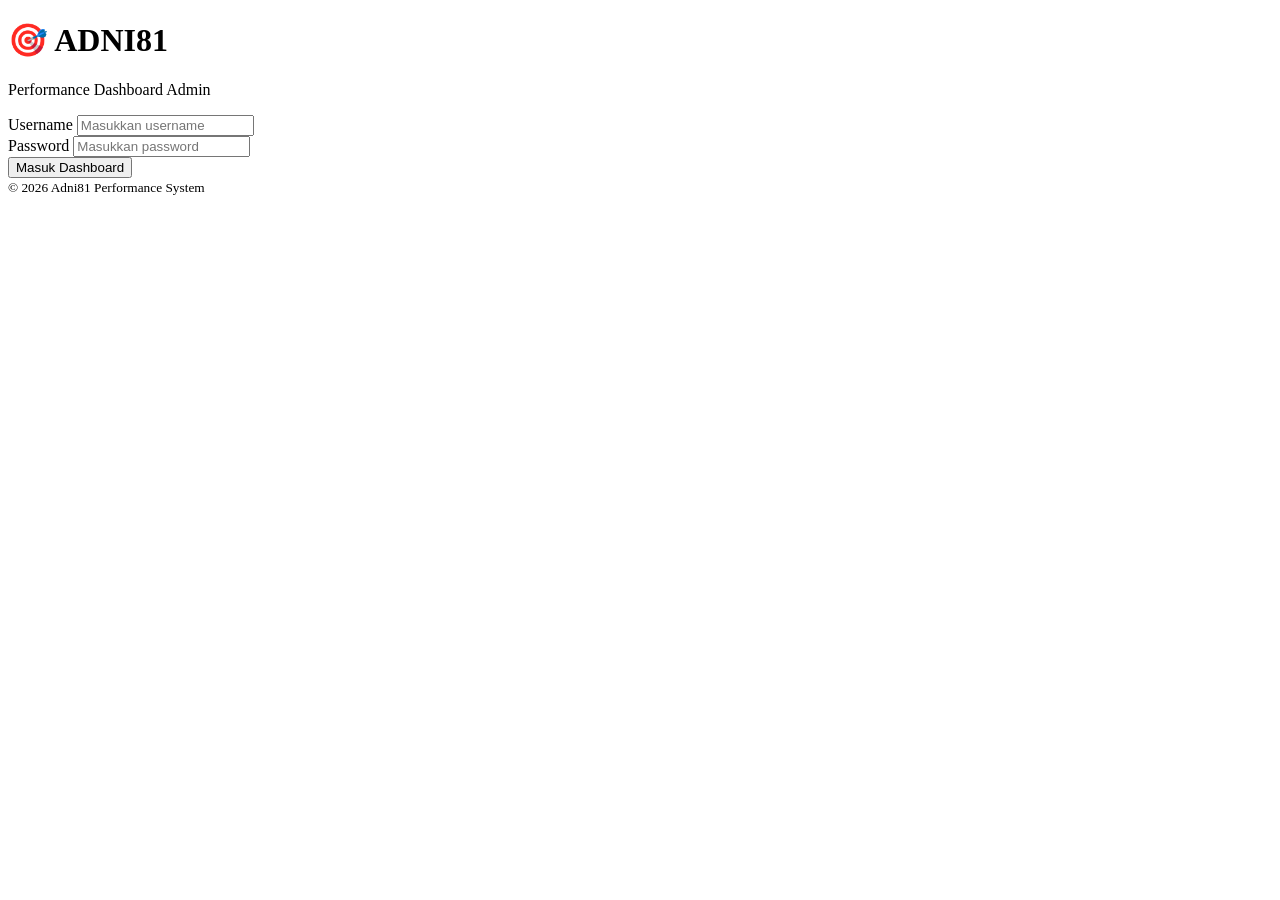
==== index.html @ e3c4b598 "Add files via upload" ====
<!DOCTYPE html>
<html lang="id">
<head>
  <meta charset="UTF-8">
  <meta name="viewport" content="width=device-width, initial-scale=1.0">
  <title>Admin Panel - Adni81</title>
  <link rel="stylesheet" href="css/admin.css">
</head>
<body>
  <div class="login-container" id="loginPage">
    <div class="login-box">
      <div class="login-logo">
        <h1>🎯 ADNI81</h1>
        <p>Performance Dashboard Admin</p>
      </div>
      <form id="loginForm" autocomplete="off">
        <div class="form-group">
          <label>Username</label>
          <input type="text" id="username" placeholder="Masukkan username" required>
        </div>
        <div class="form-group">
          <label>Password</label>
          <input type="password" id="password" placeholder="Masukkan password" required>
        </div>
        <button type="submit" class="btn-login">Masuk Dashboard</button>
        <div id="loginError" class="error-message" style="display:none;"></div>
      </form>
      <div class="login-footer">
        <small>© 2026 Adni81 Performance System</small>
      </div>
    </div>
  </div>

  <script>
    document.getElementById('loginForm').addEventListener('submit', function(e) {
      e.preventDefault();
      const username = document.getElementById('username').value;
      const password = document.getElementById('password').value;
      const errorEl = document.getElementById('loginError');
      
      // Ganti dengan username dan password pilihan Anda
      const VALID_USERNAME = 'admin';
      const VALID_PASSWORD = 'adni812026';
      
      if (username === VALID_USERNAME && password === VALID_PASSWORD) {
        localStorage.setItem('adni81_auth', 'true');
        window.location.href = 'dashboard.html';
      } else {
        errorEl.style.display = 'block';
        errorEl.textContent = '❌ Username atau password salah!';
        setTimeout(() => { errorEl.style.display = 'none'; }, 3000);
      }
    });
  </script>
</body>
</html>
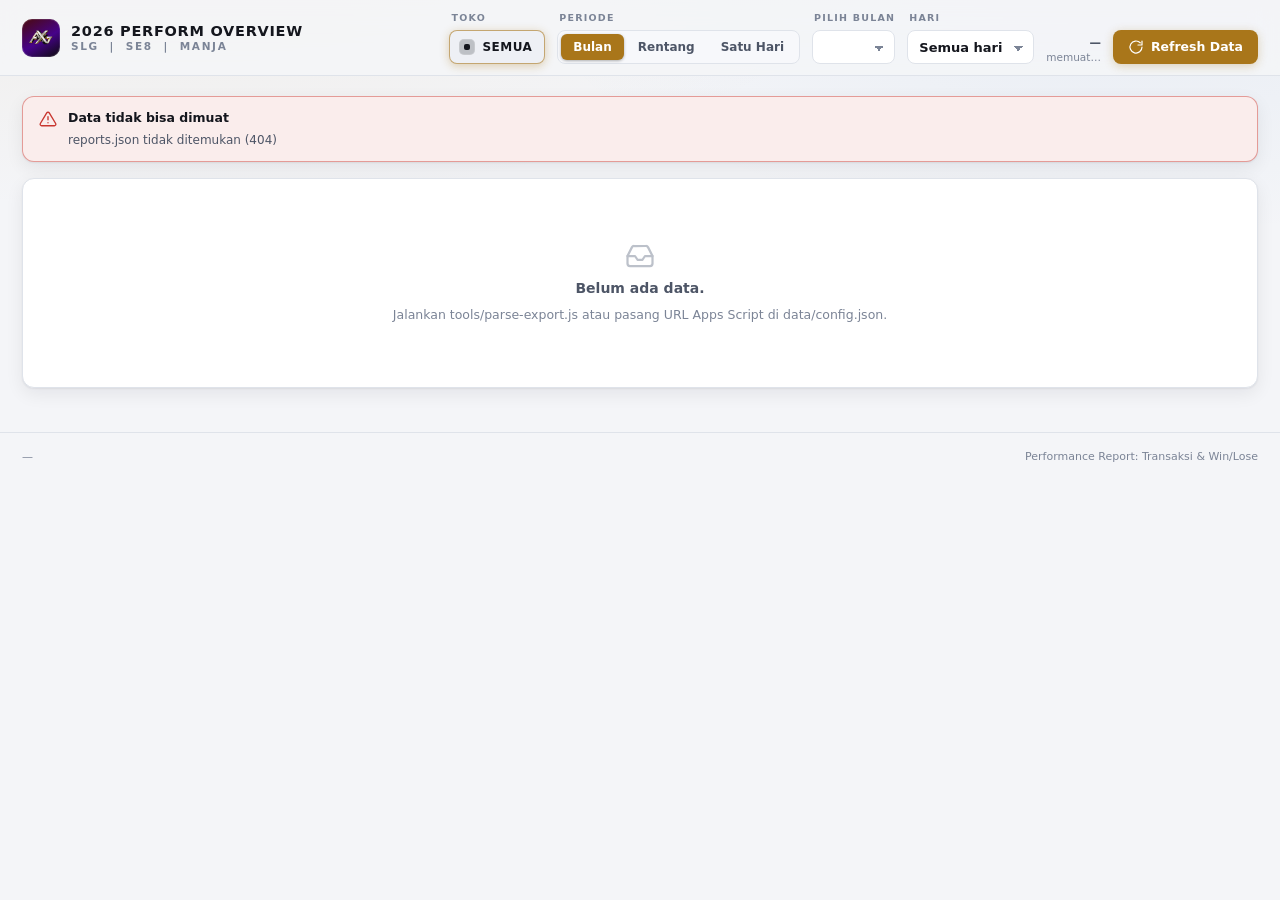
==== commit a738da3e: "Add files via upload" ====
--- a/index.html
+++ b/index.html
@@ -1,56 +1,38 @@
-<!DOCTYPE html>
-<html lang="id">
-<head>
-  <meta charset="UTF-8">
-  <meta name="viewport" content="width=device-width, initial-scale=1.0">
-  <title>Admin Panel - Adni81</title>
-  <link rel="stylesheet" href="css/admin.css">
-</head>
-<body>
-  <div class="login-container" id="loginPage">
-    <div class="login-box">
-      <div class="login-logo">
-        <h1>🎯 ADNI81</h1>
-        <p>Performance Dashboard Admin</p>
-      </div>
-      <form id="loginForm" autocomplete="off">
-        <div class="form-group">
-          <label>Username</label>
-          <input type="text" id="username" placeholder="Masukkan username" required>
-        </div>
-        <div class="form-group">
-          <label>Password</label>
-          <input type="password" id="password" placeholder="Masukkan password" required>
-        </div>
-        <button type="submit" class="btn-login">Masuk Dashboard</button>
-        <div id="loginError" class="error-message" style="display:none;"></div>
-      </form>
-      <div class="login-footer">
-        <small>© 2026 Adni81 Performance System</small>
-      </div>
-    </div>
-  </div>
-
-  <script>
-    document.getElementById('loginForm').addEventListener('submit', function(e) {
-      e.preventDefault();
-      const username = document.getElementById('username').value;
-      const password = document.getElementById('password').value;
-      const errorEl = document.getElementById('loginError');
-      
-      // Ganti dengan username dan password pilihan Anda
-      const VALID_USERNAME = 'admin';
-      const VALID_PASSWORD = 'adni812026';
-      
-      if (username === VALID_USERNAME && password === VALID_PASSWORD) {
-        localStorage.setItem('adni81_auth', 'true');
-        window.location.href = 'dashboard.html';
-      } else {
-        errorEl.style.display = 'block';
-        errorEl.textContent = '❌ Username atau password salah!';
-        setTimeout(() => { errorEl.style.display = 'none'; }, 3000);
-      }
-    });
-  </script>
-</body>
-</html>+<!doctype html>
+<html lang="id">
+<head>
+  <meta charset="utf-8">
+  <meta name="viewport" content="width=device-width, initial-scale=1">
+  <title>2026 Perform Overview – SLG | SE8 | MANJA</title>
+  <meta name="description" content="Performance Report: Transaksi &amp; Win/Lose — SLOTGEMBIRA, SEMESTA88, MANJABET">
+  <link rel="icon" href="axg-logo.webp">
+  <link rel="stylesheet" href="css/app.css">
+</head>
+<body>
+  <header class="topbar">
+    <div class="brand">
+      <span class="brand-plate"><img src="axg-logo.webp" alt="AXG"></span>
+      <span class="brand-text">
+        <span class="brand-title">2026 PERFORM OVERVIEW</span>
+        <span class="brand-sub">SLG &nbsp;|&nbsp; SE8 &nbsp;|&nbsp; MANJA</span>
+      </span>
+    </div>
+
+    <div class="topbar-controls" id="controls"></div>
+  </header>
+
+  <main class="content" id="view">
+    <div class="skeleton" style="height:96px"></div>
+    <div class="skeleton" style="height:180px"></div>
+    <div class="skeleton" style="height:300px"></div>
+  </main>
+
+  <footer class="page-foot">
+    <span id="foot-source">—</span>
+    <span id="foot-note">Performance Report: Transaksi &amp; Win/Lose</span>
+  </footer>
+
+  <script src="vendor/chart.umd.js"></script>
+  <script type="module" src="js/app.js"></script>
+</body>
+</html>
--- a/css/app.css
+++ b/css/app.css
@@ -0,0 +1,1331 @@
+/* =================================================================
+   2026 Perform Overview — SLG | SE8 | MANJA
+   -----------------------------------------------------------------
+   Bahasa visualnya diambil dari sheet aslinya: pelat warna pekat per
+   toko, pita judul tebal, kolom yang jelas dipisah warna kelompok.
+   Gelap adalah tema bawaan karena itu yang membuat warna toko —
+   marun, ungu-limau, hitam-emas — terbaca seperti di sheet.
+   ================================================================= */
+
+/* ---------------------------------------------------------------- */
+/* token                                                             */
+/* ---------------------------------------------------------------- */
+
+:root {
+  /* identitas toko, disalin dari sheet */
+  --slg: #4a0a0a;      --slg-on: #ffffff;   --slg-key: #d2483f;
+  --se8: #460289;      --se8-on: #ccff33;   --se8-key: #8b5cf6;
+  --manja: #0b0b0b;    --manja-on: #e2c360; --manja-key: #c9a227;
+
+  --radius: 12px;
+  --radius-sm: 8px;
+  --pad: 18px;
+
+  --font: 'Segoe UI', system-ui, -apple-system, 'Inter', Roboto, Helvetica, Arial, sans-serif;
+  --mono: 'JetBrains Mono', 'Cascadia Mono', Consolas, 'SF Mono', ui-monospace, monospace;
+
+  --ease: cubic-bezier(.22, .61, .36, 1);
+  --ease-out: cubic-bezier(.16, 1, .3, 1);
+  --ease-spring: cubic-bezier(.34, 1.56, .64, 1);
+}
+
+/* ---------------------------------------------------------------- */
+/* gerak                                                             */
+/* ---------------------------------------------------------------- */
+
+@keyframes rise {
+  from { opacity: 0; transform: translateY(12px); }
+  to { opacity: 1; transform: none; }
+}
+
+@keyframes rise-sm {
+  from { opacity: 0; transform: translateY(6px); }
+  to { opacity: 1; transform: none; }
+}
+
+@keyframes pop {
+  0% { opacity: 0; transform: scale(.94); }
+  100% { opacity: 1; transform: none; }
+}
+
+/* Kilau sekali lewat di pita pelat — meniru kesan kartu tercetak. */
+@keyframes sheen {
+  from { transform: translateX(-130%); }
+  to { transform: translateX(130%); }
+}
+
+@keyframes grow-x {
+  from { transform: scaleX(0); }
+  to { transform: scaleX(1); }
+}
+
+@keyframes grow-y {
+  from { transform: scaleY(0); }
+  to { transform: scaleY(1); }
+}
+
+@keyframes pulse-dot {
+  0%, 100% { opacity: 1; transform: scale(1); }
+  50% { opacity: .45; transform: scale(.78); }
+}
+
+/**
+ * Muncul berurutan. Ditaruh pada wadah lewat [data-stagger] supaya isi apa pun
+ * ikut aturan yang sama tanpa perlu kelas tambahan di tiap anak.
+ */
+[data-stagger] > * { animation: rise .46s var(--ease-out) both; }
+[data-stagger] > *:nth-child(1) { animation-delay: .01s; }
+[data-stagger] > *:nth-child(2) { animation-delay: .05s; }
+[data-stagger] > *:nth-child(3) { animation-delay: .09s; }
+[data-stagger] > *:nth-child(4) { animation-delay: .13s; }
+[data-stagger] > *:nth-child(5) { animation-delay: .17s; }
+[data-stagger] > *:nth-child(6) { animation-delay: .21s; }
+[data-stagger] > *:nth-child(7) { animation-delay: .25s; }
+[data-stagger] > *:nth-child(n+8) { animation-delay: .28s; }
+
+/* --- palet ------------------------------------------------------- */
+:root {
+  color-scheme: light;
+
+  --bg: #f4f5f8;
+  --surface: #ffffff;
+  --surface-2: #f7f8fb;
+  --surface-3: #eef0f5;
+  --border: #dfe3ea;
+  --border-strong: #c6ccd8;
+  --grid: #e8ebf1;
+
+  --text: #14161d;
+  --text-2: #4d5566;
+  --text-3: #7b8496;
+
+  --accent: #a9761a;
+  --accent-ink: #ffffff;
+  --info: #2f6fb5;
+  --pos: #12855c;
+  --neg: #c8362f;
+
+  /* kelompok kolom — sama urutannya dengan sheet */
+  --g-deposit: #12855c;
+  --g-deposit-wash: rgba(18, 133, 92, .085);
+  --g-deposit-line: rgba(18, 133, 92, .28);
+
+  --g-withdrawal: #c8362f;
+  --g-withdrawal-wash: rgba(200, 54, 47, .075);
+  --g-withdrawal-line: rgba(200, 54, 47, .26);
+
+  --g-players: #2f6fb5;
+  --g-players-wash: rgba(47, 111, 181, .075);
+  --g-players-line: rgba(47, 111, 181, .26);
+
+  --g-financial: #a9761a;
+  --g-financial-wash: rgba(169, 118, 26, .09);
+  --g-financial-line: rgba(169, 118, 26, .3);
+
+  --g-promo: #7c3aed;
+  --g-promo-wash: rgba(124, 58, 237, .075);
+  --g-promo-line: rgba(124, 58, 237, .26);
+
+  --shadow: 0 1px 2px rgba(16, 20, 30, .06), 0 6px 18px rgba(16, 20, 30, .07);
+  --shadow-lg: 0 2px 6px rgba(16, 20, 30, .09), 0 16px 40px rgba(16, 20, 30, .12);
+  --ring: 0 0 0 3px rgba(169, 118, 26, .22);
+}
+
+/* routing warna kelompok: satu atribut, semua turunannya ikut */
+[data-group='DEPOSIT'] { --group: var(--g-deposit); --group-wash: var(--g-deposit-wash); --group-line: var(--g-deposit-line); }
+[data-group='WITHDRAWAL'] { --group: var(--g-withdrawal); --group-wash: var(--g-withdrawal-wash); --group-line: var(--g-withdrawal-line); }
+[data-group='PLAYERS'] { --group: var(--g-players); --group-wash: var(--g-players-wash); --group-line: var(--g-players-line); }
+[data-group='FINANCIAL'] { --group: var(--g-financial); --group-wash: var(--g-financial-wash); --group-line: var(--g-financial-line); }
+[data-group='PROMO'] { --group: var(--g-promo); --group-wash: var(--g-promo-wash); --group-line: var(--g-promo-line); }
+
+/* identitas toko sebagai atribut, sama pola dengan kelompok kolom */
+[data-store='SLOTGEMBIRA'] { --plate: var(--slg); --plate-on: var(--slg-on); --plate-key: var(--slg-key); }
+[data-store='SEMESTA88'] { --plate: var(--se8); --plate-on: var(--se8-on); --plate-key: var(--se8-key); }
+[data-store='MANJABET'] { --plate: var(--manja); --plate-on: var(--manja-on); --plate-key: var(--manja-key); }
+[data-store='ALL'] { --plate: var(--surface-3); --plate-on: var(--text); --plate-key: var(--accent); }
+
+/* ---------------------------------------------------------------- */
+/* dasar                                                             */
+/* ---------------------------------------------------------------- */
+
+*, *::before, *::after { box-sizing: border-box; }
+
+html { -webkit-text-size-adjust: 100%; }
+
+body {
+  margin: 0;
+  min-height: 100vh;
+  font-family: var(--font);
+  font-size: 14px;
+  line-height: 1.5;
+  color: var(--text);
+  background: var(--bg);
+  background-image:
+    radial-gradient(1100px 460px at 12% -12%, color-mix(in srgb, var(--accent) 8%, transparent), transparent 70%),
+    radial-gradient(900px 420px at 88% -6%, color-mix(in srgb, var(--info) 7%, transparent), transparent 70%);
+  background-repeat: no-repeat;
+  -webkit-font-smoothing: antialiased;
+}
+
+h1, h2, h3, h4 { margin: 0; font-weight: 700; letter-spacing: -.01em; }
+a { color: inherit; }
+button, input, select { font: inherit; color: inherit; }
+
+::selection { background: color-mix(in srgb, var(--accent) 34%, transparent); }
+
+:focus-visible { outline: none; box-shadow: var(--ring); border-radius: var(--radius-sm); }
+
+.muted { color: var(--text-2); }
+.dim { color: var(--text-3); }
+.strong { font-weight: 700; }
+.num { font-variant-numeric: tabular-nums; text-align: right; }
+.neg { color: var(--neg); }
+.pos { color: var(--pos); }
+.nowrap { white-space: nowrap; }
+
+.ico { width: 16px; height: 16px; flex: 0 0 auto; display: inline-block; vertical-align: -3px; }
+.ico.spin { animation: spin 1s linear infinite; }
+@keyframes spin { to { transform: rotate(360deg); } }
+
+/* ---------------------------------------------------------------- */
+/* bilah atas                                                        */
+/* ---------------------------------------------------------------- */
+
+.topbar {
+  position: sticky;
+  top: 0;
+  z-index: 40;
+  display: flex;
+  align-items: center;
+  gap: 18px;
+  flex-wrap: wrap;
+  padding: 11px 22px;
+  background: color-mix(in srgb, var(--bg) 88%, transparent);
+  backdrop-filter: saturate(1.4) blur(14px);
+  border-bottom: 1px solid var(--border);
+}
+
+.brand { display: flex; align-items: center; gap: 11px; flex: 0 0 auto; }
+
+.brand-plate {
+  display: grid;
+  place-items: center;
+  width: 38px;
+  height: 38px;
+  border-radius: 10px;
+  background: linear-gradient(150deg, var(--slg) 0%, var(--se8) 55%, var(--manja) 100%);
+  box-shadow: inset 0 0 0 1px rgba(255, 255, 255, .12);
+  overflow: hidden;
+}
+.brand-plate img { width: 26px; height: 26px; object-fit: contain; }
+
+.brand-text { display: flex; flex-direction: column; line-height: 1.15; }
+.brand-title { font-size: 14.5px; font-weight: 800; letter-spacing: .05em; }
+.brand-sub { font-size: 10.5px; font-weight: 700; letter-spacing: .16em; color: var(--text-3); }
+
+.topbar-controls {
+  display: flex;
+  align-items: flex-end;
+  gap: 12px;
+  flex-wrap: wrap;
+  margin-left: auto;
+}
+
+.field { display: flex; flex-direction: column; gap: 5px; }
+.field-label {
+  font-size: 9.5px;
+  font-weight: 800;
+  letter-spacing: .13em;
+  text-transform: uppercase;
+  color: var(--text-3);
+  padding-left: 2px;
+}
+.field-row { display: flex; align-items: center; gap: 6px; }
+
+.control {
+  height: 34px;
+  padding: 0 30px 0 11px;
+  border-radius: var(--radius-sm);
+  border: 1px solid var(--border);
+  background: var(--surface);
+  color: var(--text);
+  font-size: 13px;
+  font-weight: 600;
+  cursor: pointer;
+  transition: border-color .15s var(--ease), background .15s var(--ease);
+}
+.control:hover { border-color: var(--border-strong); }
+select.control {
+  appearance: none;
+  background-image: linear-gradient(45deg, transparent 50%, var(--text-3) 50%),
+                    linear-gradient(135deg, var(--text-3) 50%, transparent 50%);
+  background-position: calc(100% - 15px) 15px, calc(100% - 10px) 15px;
+  background-size: 5px 5px, 5px 5px;
+  background-repeat: no-repeat;
+}
+input.control { padding-right: 9px; cursor: text; font-family: var(--mono); font-size: 12.5px; }
+input.control::-webkit-calendar-picker-indicator { cursor: pointer; opacity: .55; }
+input.control::-webkit-calendar-picker-indicator:hover { opacity: 1; }
+
+/* segmented ------------------------------------------------------- */
+
+.segmented {
+  display: inline-flex;
+  padding: 3px;
+  gap: 2px;
+  border-radius: var(--radius-sm);
+  border: 1px solid var(--border);
+  background: var(--surface-2);
+}
+.segmented button {
+  padding: 0 12px;
+  height: 26px;
+  border: 0;
+  border-radius: 6px;
+  background: transparent;
+  color: var(--text-2);
+  font-size: 12px;
+  font-weight: 700;
+  cursor: pointer;
+  white-space: nowrap;
+  transition: background .15s var(--ease), color .15s var(--ease);
+}
+.segmented button:hover { color: var(--text); background: var(--surface-3); }
+.segmented button.active {
+  background: var(--accent);
+  color: var(--accent-ink);
+  box-shadow: 0 1px 3px rgba(0, 0, 0, .3);
+}
+
+/* pilihan toko sebagai pelat warna ------------------------------- */
+
+.store-pills { display: inline-flex; gap: 6px; }
+
+.store-pill {
+  display: inline-flex;
+  align-items: center;
+  gap: 7px;
+  height: 34px;
+  padding: 0 12px 0 9px;
+  border-radius: var(--radius-sm);
+  border: 1px solid var(--border);
+  background: var(--surface);
+  color: var(--text-2);
+  font-size: 12px;
+  font-weight: 800;
+  letter-spacing: .04em;
+  cursor: pointer;
+  transition: transform .12s var(--ease), border-color .15s var(--ease), color .15s var(--ease);
+}
+.store-pill .swatch {
+  width: 16px;
+  height: 16px;
+  border-radius: 5px;
+  background: var(--plate, var(--surface-3));
+  box-shadow: inset 0 0 0 1px rgba(255, 255, 255, .16);
+  display: grid;
+  place-items: center;
+  transition: transform .3s var(--ease-spring), border-radius .3s var(--ease);
+}
+.store-pill:hover .swatch { transform: rotate(45deg); border-radius: 4px; }
+.store-pill.active .swatch { transform: none; }
+.store-pill .swatch::after {
+  content: '';
+  width: 6px;
+  height: 6px;
+  border-radius: 2px;
+  background: var(--plate-on, var(--text-3));
+}
+.store-pill:hover { color: var(--text); border-color: var(--border-strong); transform: translateY(-1px); }
+.store-pill.active {
+  color: var(--plate-on, var(--text));
+  background: var(--plate, var(--surface-3));
+  border-color: color-mix(in srgb, var(--plate-key, var(--accent)) 60%, transparent);
+  box-shadow: 0 2px 10px color-mix(in srgb, var(--plate-key, var(--accent)) 32%, transparent);
+}
+.store-pill.active .swatch { background: color-mix(in srgb, var(--plate-on) 22%, transparent); }
+.store-pill.active .swatch::after { background: var(--plate-on); }
+
+/* tombol ---------------------------------------------------------- */
+
+.btn {
+  display: inline-flex;
+  align-items: center;
+  justify-content: center;
+  gap: 7px;
+  height: 34px;
+  padding: 0 14px;
+  border-radius: var(--radius-sm);
+  border: 1px solid var(--border);
+  background: var(--surface);
+  color: var(--text);
+  font-size: 12.5px;
+  font-weight: 700;
+  cursor: pointer;
+  white-space: nowrap;
+  transition: background .15s var(--ease), border-color .15s var(--ease), transform .12s var(--ease);
+}
+.btn:hover { background: var(--surface-2); border-color: var(--border-strong); }
+.btn:active { transform: translateY(1px); }
+.btn:disabled { opacity: .55; cursor: default; transform: none; }
+
+.btn-primary {
+  background: var(--accent);
+  border-color: transparent;
+  color: var(--accent-ink);
+  box-shadow: 0 2px 10px color-mix(in srgb, var(--accent) 30%, transparent);
+}
+.btn-primary:hover { background: color-mix(in srgb, var(--accent) 88%, #fff); border-color: transparent; }
+
+.btn-icon { width: 34px; padding: 0; font-size: 15px; }
+.btn-sm { height: 27px; padding: 0 10px; font-size: 11.5px; }
+
+.refresh-meta {
+  display: flex;
+  flex-direction: column;
+  align-items: flex-end;
+  line-height: 1.3;
+  font-size: 10.5px;
+  color: var(--text-3);
+}
+.refresh-meta b { font-size: 11.5px; color: var(--text-2); font-weight: 700; }
+
+/* ---------------------------------------------------------------- */
+/* tata letak                                                        */
+/* ---------------------------------------------------------------- */
+
+.content {
+  max-width: 1560px;
+  margin: 0 auto;
+  padding: 20px 22px 44px;
+  display: flex;
+  flex-direction: column;
+  gap: 16px;
+}
+
+.grid { display: grid; gap: 16px; }
+.g-2 { grid-template-columns: repeat(2, minmax(0, 1fr)); }
+.g-3 { grid-template-columns: repeat(3, minmax(0, 1fr)); }
+
+@media (max-width: 1080px) {
+  .g-2, .g-3 { grid-template-columns: 1fr; }
+}
+
+/* ---------------------------------------------------------------- */
+/* kartu                                                             */
+/* ---------------------------------------------------------------- */
+
+.card {
+  background: var(--surface);
+  border: 1px solid var(--border);
+  border-radius: var(--radius);
+  box-shadow: var(--shadow);
+  overflow: hidden;
+  transition: border-color .25s var(--ease), box-shadow .25s var(--ease);
+}
+/* Kartu tidak diangkat saat hover — isinya grafik dan tabel, geraknya
+   mengganggu. Cukup bingkainya yang menegas. */
+.card:hover { border-color: var(--border-strong); box-shadow: var(--shadow-lg); }
+
+.card-head {
+  display: flex;
+  align-items: flex-start;
+  justify-content: space-between;
+  gap: 14px;
+  padding: 14px var(--pad);
+  border-bottom: 1px solid var(--border);
+}
+.card-head .right { display: flex; align-items: center; gap: 7px; flex-wrap: wrap; justify-content: flex-end; }
+
+.card-title { font-size: 13.5px; font-weight: 800; letter-spacing: -.005em; }
+.card-desc { margin-top: 2px; font-size: 11.5px; color: var(--text-3); }
+
+.card-body { padding: var(--pad); }
+.card-body.flush { padding: 0; }
+
+.chart-box { position: relative; height: 268px; }
+.chart-box.lg { height: 340px; }
+.chart-box.sm { height: 196px; }
+
+/* ---------------------------------------------------------------- */
+/* pita judul bergaya sheet                                          */
+/* ---------------------------------------------------------------- */
+
+/* Ini padanan baris judul di sheet: pelat warna pekat, teks tebal. */
+.plate-bar {
+  position: relative;
+  overflow: hidden;
+  display: flex;
+  align-items: center;
+  justify-content: space-between;
+  gap: 14px;
+  flex-wrap: wrap;
+  padding: 13px 18px;
+  border-radius: var(--radius);
+  background: var(--plate, var(--surface-2));
+  color: var(--plate-on, var(--text));
+  border: 1px solid color-mix(in srgb, var(--plate-key, var(--border)) 45%, transparent);
+  box-shadow: var(--shadow);
+  transition: box-shadow .3s var(--ease);
+}
+.plate-bar::after {
+  content: '';
+  position: absolute;
+  inset: 0;
+  pointer-events: none;
+  background: linear-gradient(105deg,
+    transparent 34%,
+    color-mix(in srgb, var(--plate-on) 16%, transparent) 48%,
+    transparent 62%);
+  animation: sheen 1.15s var(--ease-out) .18s both;
+}
+.plate-bar .pb-mark { animation: pop .5s var(--ease-spring) .1s both; }
+.plate-bar .pb-main { display: flex; align-items: center; gap: 12px; min-width: 0; }
+.plate-bar .pb-title {
+  font-size: 16px;
+  font-weight: 800;
+  letter-spacing: .01em;
+  text-transform: uppercase;
+}
+.plate-bar .pb-sub {
+  font-size: 11.5px;
+  font-weight: 600;
+  opacity: .78;
+  margin-top: 1px;
+}
+.plate-bar .pb-right { display: flex; align-items: center; gap: 8px; flex-wrap: wrap; }
+
+.plate-bar .pb-mark {
+  display: grid;
+  place-items: center;
+  min-width: 54px;
+  height: 34px;
+  padding: 0 10px;
+  border-radius: 8px;
+  background: color-mix(in srgb, var(--plate-on) 15%, transparent);
+  border: 1px solid color-mix(in srgb, var(--plate-on) 34%, transparent);
+  font-size: 12px;
+  font-weight: 900;
+  letter-spacing: .08em;
+}
+
+/* lencana di dalam pelat harus ikut warna teks pelat */
+.plate-bar .badge {
+  background: color-mix(in srgb, var(--plate-on) 13%, transparent);
+  border-color: color-mix(in srgb, var(--plate-on) 30%, transparent);
+  color: var(--plate-on);
+}
+.plate-bar .badge .dot { background: currentColor; }
+.plate-bar .btn {
+  background: color-mix(in srgb, var(--plate-on) 13%, transparent);
+  border-color: color-mix(in srgb, var(--plate-on) 30%, transparent);
+  color: var(--plate-on);
+}
+.plate-bar .btn:hover { background: color-mix(in srgb, var(--plate-on) 22%, transparent); }
+
+/* ---------------------------------------------------------------- */
+/* ubin metrik utama                                                 */
+/* ---------------------------------------------------------------- */
+
+.hero-row {
+  display: grid;
+  grid-template-columns: repeat(4, minmax(0, 1fr));
+  gap: 14px;
+}
+@media (max-width: 1240px) { .hero-row { grid-template-columns: repeat(2, minmax(0, 1fr)); } }
+@media (max-width: 620px) { .hero-row { grid-template-columns: 1fr; } }
+
+.hero-tile {
+  position: relative;
+  padding: 15px 17px 14px 21px;
+  border-radius: var(--radius);
+  background: var(--surface);
+  border: 1px solid var(--border);
+  box-shadow: var(--shadow);
+  overflow: hidden;
+  transition: transform .22s var(--ease-out), box-shadow .22s var(--ease);
+}
+.hero-tile::before {
+  content: '';
+  position: absolute;
+  inset: 0;
+  background: linear-gradient(112deg, var(--group-wash) 0%, transparent 62%);
+  pointer-events: none;
+  opacity: .85;
+  transition: opacity .3s var(--ease);
+}
+/* Pita warna kelompok tumbuh dari atas saat ubin muncul. */
+.hero-tile::after {
+  content: '';
+  position: absolute;
+  left: 0;
+  top: 0;
+  bottom: 0;
+  width: 3px;
+  background: var(--group, var(--accent));
+  transform-origin: top;
+  animation: grow-y .55s var(--ease-out) .1s both;
+}
+.hero-tile:hover { transform: translateY(-3px); box-shadow: var(--shadow-lg); }
+.hero-tile:hover::before { opacity: 1; }
+.hero-tile:hover .chip { transform: scale(1.08) rotate(-4deg); }
+
+.hero-head {
+  display: flex;
+  align-items: center;
+  gap: 8px;
+  font-size: 10.5px;
+  font-weight: 800;
+  letter-spacing: .12em;
+  text-transform: uppercase;
+  color: var(--group, var(--text-2));
+}
+.hero-head .chip {
+  display: grid;
+  place-items: center;
+  width: 24px;
+  height: 24px;
+  border-radius: 7px;
+  background: var(--group-wash);
+  border: 1px solid var(--group-line);
+  color: var(--group);
+  transition: transform .3s var(--ease-spring);
+}
+
+.hero-value {
+  margin-top: 9px;
+  font-size: 30px;
+  font-weight: 800;
+  letter-spacing: -.028em;
+  font-variant-numeric: tabular-nums;
+  line-height: 1.05;
+}
+.hero-value.neg { color: var(--neg); }
+
+.hero-sub { margin-top: 5px; font-size: 11.5px; color: var(--text-3); }
+
+/* Rata-rata per hari — padanan baris TOTAL di sheet, yang juga rata-rata. */
+.hero-avg {
+  margin-top: 7px;
+  padding: 4px 9px;
+  border-radius: 7px;
+  background: var(--group-wash);
+  border: 1px solid var(--group-line);
+  font-size: 11px;
+  color: var(--text-2);
+  font-variant-numeric: tabular-nums;
+  display: inline-flex;
+  align-items: baseline;
+  gap: 5px;
+}
+.hero-avg b { font-size: 12px; font-weight: 800; color: var(--group); }
+
+.hero-foot { margin-top: 10px; display: flex; align-items: center; gap: 8px; flex-wrap: wrap; }
+
+.delta {
+  display: inline-flex;
+  align-items: center;
+  gap: 4px;
+  padding: 2px 8px;
+  border-radius: 999px;
+  font-size: 11px;
+  font-weight: 800;
+  font-variant-numeric: tabular-nums;
+}
+.delta.up { color: var(--pos); background: color-mix(in srgb, var(--pos) 14%, transparent); }
+.delta.down { color: var(--neg); background: color-mix(in srgb, var(--neg) 14%, transparent); }
+.delta.flat { color: var(--text-3); background: var(--surface-3); }
+
+/* ---------------------------------------------------------------- */
+/* lencana                                                           */
+/* ---------------------------------------------------------------- */
+
+.badge {
+  display: inline-flex;
+  align-items: center;
+  gap: 6px;
+  padding: 3px 10px;
+  border-radius: 999px;
+  border: 1px solid var(--border);
+  background: var(--surface-2);
+  color: var(--text-2);
+  font-size: 10.5px;
+  font-weight: 800;
+  letter-spacing: .06em;
+  text-transform: uppercase;
+  white-space: nowrap;
+}
+.badge .dot { width: 6px; height: 6px; border-radius: 50%; background: currentColor; }
+/* Titik hidup pada lencana "hari terisi" — penanda halus bahwa data lengkap. */
+.badge.ok .dot { animation: pulse-dot 2.4s var(--ease) infinite; }
+.badge.ok { color: var(--pos); border-color: color-mix(in srgb, var(--pos) 40%, transparent); background: color-mix(in srgb, var(--pos) 12%, transparent); }
+.badge.warn { color: var(--accent); border-color: color-mix(in srgb, var(--accent) 42%, transparent); background: color-mix(in srgb, var(--accent) 12%, transparent); }
+.badge.err { color: var(--neg); border-color: color-mix(in srgb, var(--neg) 42%, transparent); background: color-mix(in srgb, var(--neg) 12%, transparent); }
+.badge.mute { color: var(--text-3); }
+
+/* ---------------------------------------------------------------- */
+/* tab                                                               */
+/* ---------------------------------------------------------------- */
+
+.tabs {
+  display: flex;
+  gap: 2px;
+  padding: 4px;
+  border-radius: var(--radius);
+  border: 1px solid var(--border);
+  background: var(--surface);
+  box-shadow: var(--shadow);
+  overflow-x: auto;
+  scrollbar-width: none;
+}
+.tabs::-webkit-scrollbar { display: none; }
+
+.tabs button {
+  position: relative;
+  flex: 0 0 auto;
+  padding: 9px 18px;
+  border: 0;
+  border-radius: var(--radius-sm);
+  background: transparent;
+  color: var(--text-2);
+  font-size: 12.5px;
+  font-weight: 700;
+  cursor: pointer;
+  white-space: nowrap;
+  transition: background .15s var(--ease), color .15s var(--ease);
+}
+.tabs button:hover { color: var(--text); background: var(--surface-2); }
+.tabs button.active {
+  color: var(--text);
+  background: var(--surface-3);
+  box-shadow: inset 0 0 0 1px var(--border-strong);
+}
+.tabs button.active::after {
+  content: '';
+  position: absolute;
+  left: 16px;
+  right: 16px;
+  bottom: 4px;
+  height: 2px;
+  border-radius: 2px;
+  background: var(--accent);
+  transform-origin: center;
+  animation: grow-x .34s var(--ease-out) both;
+}
+
+/* ---------------------------------------------------------------- */
+/* tabel                                                             */
+/* ---------------------------------------------------------------- */
+
+.table-wrap { overflow-x: auto; }
+
+table.data {
+  width: 100%;
+  border-collapse: separate;
+  border-spacing: 0;
+  font-size: 12.5px;
+}
+
+table.data th,
+table.data td {
+  padding: 9px 13px;
+  text-align: left;
+  border-bottom: 1px solid var(--border);
+  white-space: nowrap;
+}
+
+/* pita kelompok — padanan baris judul berwarna di sheet */
+table.data thead tr.group-row th {
+  padding: 7px 13px;
+  font-size: 9.5px;
+  font-weight: 900;
+  letter-spacing: .16em;
+  text-transform: uppercase;
+  text-align: center;
+  color: var(--group, var(--text-3));
+  background: var(--group-wash, transparent);
+  border-bottom: 2px solid var(--group-line, var(--border));
+}
+table.data thead tr.group-row th.spacer { background: transparent; border-bottom-color: var(--border); }
+
+table.data thead tr.head-row th {
+  position: sticky;
+  top: 0;
+  z-index: 2;
+  font-size: 10px;
+  font-weight: 800;
+  letter-spacing: .1em;
+  text-transform: uppercase;
+  color: var(--text-3);
+  background: var(--surface-2);
+  border-bottom: 1px solid var(--border-strong);
+}
+
+/* Tint kolom dipasang sebagai background-image supaya warna hover baris
+   (background-color) tetap terlihat menembusnya. */
+table.data td[data-group],
+table.data thead tr.head-row th[data-group] {
+  background-image: linear-gradient(var(--group-wash), var(--group-wash));
+}
+table.data td.edge-l, table.data th.edge-l { border-left: 1px solid var(--group-line, var(--border)); }
+table.data td.edge-r, table.data th.edge-r { border-right: 1px solid var(--group-line, var(--border)); }
+
+/* Baris masuk berurutan, tapi hanya belasan baris pertama — sisanya langsung
+   supaya tabel panjang tidak terasa lambat saat ganti filter. */
+table.data tbody tr { animation: rise-sm .34s var(--ease-out) both; }
+table.data tbody tr:nth-child(1) { animation-delay: .02s; }
+table.data tbody tr:nth-child(2) { animation-delay: .04s; }
+table.data tbody tr:nth-child(3) { animation-delay: .06s; }
+table.data tbody tr:nth-child(4) { animation-delay: .08s; }
+table.data tbody tr:nth-child(5) { animation-delay: .1s; }
+table.data tbody tr:nth-child(6) { animation-delay: .12s; }
+table.data tbody tr:nth-child(7) { animation-delay: .14s; }
+table.data tbody tr:nth-child(8) { animation-delay: .16s; }
+table.data tbody tr:nth-child(9) { animation-delay: .18s; }
+table.data tbody tr:nth-child(10) { animation-delay: .2s; }
+table.data tbody tr:nth-child(n+11) { animation-delay: .22s; }
+
+table.data tbody tr { transition: background .16s var(--ease), box-shadow .16s var(--ease); }
+table.data tbody tr:hover { background: var(--surface-2); }
+table.data tbody tr.clickable { cursor: pointer; }
+table.data tbody tr.clickable:hover {
+  background: color-mix(in srgb, var(--accent) 9%, var(--surface));
+  box-shadow: inset 3px 0 0 var(--accent);
+}
+table.data tbody tr.active-row { background: color-mix(in srgb, var(--accent) 13%, var(--surface)); }
+
+table.data tbody tr.ghost td { color: var(--text-3); font-style: italic; background-image: none; }
+table.data tbody tr.ghost:hover { background: var(--surface-2); }
+
+/* Dua baris kaki (TOTAL lalu RATA-RATA) sama-sama menempel di bawah, jadi
+   tingginya dikunci supaya offset stickynya pasti dan tidak saling menimpa. */
+table.data { --foot-h: 36px; }
+
+table.data tfoot td {
+  position: sticky;
+  bottom: 0;
+  height: var(--foot-h);
+  padding-top: 0;
+  padding-bottom: 0;
+  font-weight: 800;
+  font-size: 12.5px;
+  background: var(--surface-2);
+  border-top: 2px solid var(--border-strong);
+  border-bottom: 0;
+}
+table.data tfoot tr:not(:last-child) td { bottom: var(--foot-h); }
+table.data tfoot td[data-group] {
+  background-image: linear-gradient(var(--group-wash), var(--group-wash));
+}
+/* Baris rata-rata duduk di bawah TOTAL, sengaja lebih tenang. */
+table.data tfoot tr.avg-row td {
+  border-top: 1px solid var(--border);
+  font-weight: 700;
+  color: var(--text-2);
+}
+table.data tfoot tr:first-child td { border-top: 2px solid var(--border-strong); }
+.foot-note {
+  margin-left: 6px;
+  font-size: 10px;
+  font-weight: 700;
+  letter-spacing: .06em;
+  color: var(--text-3);
+  text-transform: uppercase;
+}
+
+/* penanda toko di dalam sel */
+.store-cell { display: inline-flex; align-items: center; gap: 9px; font-weight: 700; }
+.store-mark {
+  display: grid;
+  place-items: center;
+  min-width: 46px;
+  height: 21px;
+  padding: 0 7px;
+  border-radius: 5px;
+  background: var(--plate, var(--surface-3));
+  color: var(--plate-on, var(--text));
+  font-size: 9.5px;
+  font-weight: 900;
+  letter-spacing: .07em;
+  box-shadow: inset 0 0 0 1px rgba(255, 255, 255, .13);
+}
+
+/* ---------------------------------------------------------------- */
+/* daftar berperingkat                                               */
+/* ---------------------------------------------------------------- */
+
+.rank-row {
+  display: flex;
+  align-items: center;
+  gap: 11px;
+  padding: 8px 0;
+  border-bottom: 1px solid var(--border);
+}
+.rank-row:last-child { border-bottom: 0; }
+
+.rank-no {
+  display: grid;
+  place-items: center;
+  width: 21px;
+  height: 21px;
+  border-radius: 6px;
+  background: var(--surface-3);
+  color: var(--text-3);
+  font-size: 10.5px;
+  font-weight: 800;
+  flex: 0 0 auto;
+}
+.rank-name { font-weight: 700; font-size: 12.5px; flex: 0 0 auto; }
+.rank-bar { flex: 1 1 auto; height: 7px; border-radius: 999px; background: var(--surface-3); overflow: hidden; min-width: 40px; }
+.rank-bar i {
+  display: block;
+  height: 100%;
+  border-radius: 999px;
+  transform-origin: left;
+  animation: grow-x .8s var(--ease-out) .12s both;
+}
+.rank-row:nth-child(2) .rank-bar i { animation-delay: .2s; }
+.rank-row:nth-child(3) .rank-bar i { animation-delay: .28s; }
+.rank-row:nth-child(n+4) .rank-bar i { animation-delay: .34s; }
+.rank-row .rank-no { transition: background .2s var(--ease), color .2s var(--ease); }
+.rank-row:hover .rank-no { background: var(--accent); color: var(--accent-ink); }
+.rank-val { font-weight: 800; font-variant-numeric: tabular-nums; font-size: 12.5px; flex: 0 0 auto; min-width: 96px; text-align: right; }
+
+/* ---------------------------------------------------------------- */
+/* panel daftar (catatan, member)                                    */
+/* ---------------------------------------------------------------- */
+
+.panel {
+  background: var(--surface);
+  border: 1px solid var(--border);
+  border-top: 3px solid var(--group, var(--accent));
+  border-radius: var(--radius);
+  box-shadow: var(--shadow);
+  overflow: hidden;
+}
+.panel-head {
+  display: flex;
+  align-items: center;
+  gap: 10px;
+  padding: 13px var(--pad);
+  border-bottom: 1px solid var(--border);
+  background: linear-gradient(var(--group-wash), transparent);
+}
+.panel-head .chip {
+  display: grid;
+  place-items: center;
+  width: 26px;
+  height: 26px;
+  border-radius: 8px;
+  background: var(--group-wash);
+  border: 1px solid var(--group-line);
+  color: var(--group);
+}
+.panel-title { font-size: 13px; font-weight: 800; }
+.panel-note { margin-left: auto; font-size: 11px; color: var(--text-3); font-weight: 700; }
+
+ul.mlist { list-style: none; margin: 0; padding: 0; max-height: 340px; overflow-y: auto; }
+ul.mlist li {
+  display: flex;
+  align-items: center;
+  gap: 10px;
+  padding: 9px var(--pad);
+  border-bottom: 1px solid var(--border);
+  font-size: 12.5px;
+}
+ul.mlist li:last-child { border-bottom: 0; }
+ul.mlist li:hover { background: var(--surface-2); }
+
+.bullet { width: 7px; height: 7px; border-radius: 50%; background: var(--group, var(--accent)); flex: 0 0 auto; }
+.bullet.hollow { background: transparent; box-shadow: inset 0 0 0 1.5px var(--group, var(--accent)); }
+
+.m-label { font-weight: 700; }
+.m-value {
+  margin-left: auto;
+  font-weight: 800;
+  font-variant-numeric: tabular-nums;
+  color: var(--group, var(--text));
+}
+.m-extra { flex: 0 0 auto; font-size: 11px; color: var(--text-3); max-width: 42%; overflow: hidden; text-overflow: ellipsis; white-space: nowrap; }
+
+/* ---------------------------------------------------------------- */
+/* rata-rata per hari                                                */
+/* ---------------------------------------------------------------- */
+
+.avg-grid { display: grid; grid-template-columns: repeat(6, minmax(0, 1fr)); gap: 10px; }
+@media (max-width: 1240px) { .avg-grid { grid-template-columns: repeat(3, minmax(0, 1fr)); } }
+@media (max-width: 700px) { .avg-grid { grid-template-columns: repeat(2, minmax(0, 1fr)); } }
+
+.avg-cell {
+  position: relative;
+  display: flex;
+  flex-direction: column;
+  gap: 3px;
+  padding: 12px 14px;
+  border-radius: var(--radius-sm);
+  border: 1px solid var(--border);
+  background-image: linear-gradient(var(--group-wash), transparent);
+  transition: transform .22s var(--ease-out), border-color .22s var(--ease);
+}
+.avg-cell::before {
+  content: '';
+  position: absolute;
+  left: -1px;
+  right: -1px;
+  top: -1px;
+  height: 2px;
+  border-radius: var(--radius-sm) var(--radius-sm) 0 0;
+  background: var(--group, var(--accent));
+  transform-origin: left;
+  animation: grow-x .6s var(--ease-out) .14s both;
+}
+.avg-cell:hover { transform: translateY(-2px); border-color: var(--group-line); }
+.avg-label {
+  font-size: 9.5px;
+  font-weight: 900;
+  letter-spacing: .13em;
+  text-transform: uppercase;
+  color: var(--group, var(--text-3));
+}
+.avg-value {
+  font-size: 19px;
+  font-weight: 800;
+  letter-spacing: -.02em;
+  font-variant-numeric: tabular-nums;
+}
+.avg-value.neg { color: var(--neg); }
+.avg-sub { font-size: 10.5px; color: var(--text-3); }
+
+/* ---------------------------------------------------------------- */
+/* performa per hari                                                 */
+/* ---------------------------------------------------------------- */
+
+.dow-grid { display: grid; grid-template-columns: repeat(7, minmax(0, 1fr)); gap: 9px; }
+@media (max-width: 760px) { .dow-grid { grid-template-columns: repeat(4, minmax(0, 1fr)); } }
+
+.dow-cell {
+  display: flex;
+  flex-direction: column;
+  align-items: center;
+  gap: 7px;
+  padding: 12px 8px 10px;
+  border-radius: var(--radius-sm);
+  border: 1px solid var(--border);
+  background: var(--surface-2);
+  cursor: pointer;
+  transition: transform .14s var(--ease), border-color .14s var(--ease), background .14s var(--ease);
+}
+.dow-cell:hover { transform: translateY(-2px); border-color: var(--border-strong); background: var(--surface-3); }
+.dow-cell.active {
+  border-color: var(--accent);
+  background: color-mix(in srgb, var(--accent) 12%, var(--surface));
+  box-shadow: var(--ring);
+}
+
+.dow-name { font-size: 10.5px; font-weight: 900; letter-spacing: .12em; text-transform: uppercase; color: var(--text-3); }
+.dow-bar { display: flex; align-items: flex-end; width: 22px; height: 54px; border-radius: 5px; background: var(--surface-3); overflow: hidden; }
+.dow-bar i {
+  display: block;
+  width: 100%;
+  border-radius: 5px 5px 0 0;
+  transform-origin: bottom;
+  animation: grow-y .7s var(--ease-out) both;
+}
+.dow-cell:nth-child(1) .dow-bar i { animation-delay: .06s; }
+.dow-cell:nth-child(2) .dow-bar i { animation-delay: .11s; }
+.dow-cell:nth-child(3) .dow-bar i { animation-delay: .16s; }
+.dow-cell:nth-child(4) .dow-bar i { animation-delay: .21s; }
+.dow-cell:nth-child(5) .dow-bar i { animation-delay: .26s; }
+.dow-cell:nth-child(6) .dow-bar i { animation-delay: .31s; }
+.dow-cell:nth-child(7) .dow-bar i { animation-delay: .36s; }
+.dow-val { font-size: 12px; font-weight: 800; font-variant-numeric: tabular-nums; }
+.dow-sub { font-size: 10px; color: var(--text-3); }
+
+/* ---------------------------------------------------------------- */
+/* kartu satu hari                                                   */
+/* ---------------------------------------------------------------- */
+
+.day-grid { display: grid; grid-template-columns: repeat(auto-fit, minmax(260px, 1fr)); gap: 14px; }
+
+.day-card {
+  border-radius: var(--radius);
+  border: 1px solid var(--border);
+  background: var(--surface);
+  box-shadow: var(--shadow);
+  overflow: hidden;
+  transition: transform .16s var(--ease), box-shadow .16s var(--ease);
+}
+.day-card[data-pick-store] { cursor: pointer; }
+.day-card:hover { transform: translateY(-2px); box-shadow: var(--shadow-lg); }
+.day-card:hover .day-card-head { box-shadow: inset 0 -2px 0 var(--plate-key, var(--accent)); }
+
+.day-card-head {
+  display: flex;
+  align-items: center;
+  justify-content: space-between;
+  gap: 10px;
+  padding: 11px 15px;
+  background: var(--plate, var(--surface-2));
+  color: var(--plate-on, var(--text));
+}
+.day-card-head .dc-name { font-size: 13px; font-weight: 800; letter-spacing: .03em; }
+.day-card-head .dc-profit { font-size: 14px; font-weight: 900; font-variant-numeric: tabular-nums; }
+/* Merah biasa hilang di atas pelat pekat — pakai kepingan merah supaya
+   kekalahan tetap terbaca sebagai kekalahan di ketiga warna toko. */
+.day-card-head .dc-profit.loss {
+  padding: 2px 9px;
+  border-radius: 999px;
+  background: #b3261e;
+  color: #fff;
+  box-shadow: inset 0 0 0 1px rgba(255, 255, 255, .25);
+}
+
+.day-rows { display: flex; flex-direction: column; }
+.day-rows .dr {
+  display: flex;
+  align-items: center;
+  gap: 10px;
+  padding: 9px 15px;
+  border-bottom: 1px solid var(--border);
+  background-image: linear-gradient(var(--group-wash), var(--group-wash));
+}
+.day-rows .dr:last-child { border-bottom: 0; }
+.day-rows .dr-label {
+  font-size: 10.5px;
+  font-weight: 800;
+  letter-spacing: .09em;
+  text-transform: uppercase;
+  color: var(--group, var(--text-3));
+}
+.day-rows .dr-sub { font-size: 11px; color: var(--text-3); margin-left: 6px; letter-spacing: 0; text-transform: none; font-weight: 600; }
+.day-rows .dr-val { margin-left: auto; font-size: 14px; font-weight: 800; font-variant-numeric: tabular-nums; }
+
+.day-remark {
+  padding: 10px 15px;
+  font-size: 11.5px;
+  color: var(--text-2);
+  background: var(--surface-2);
+  border-top: 1px solid var(--border);
+  white-space: normal;
+}
+
+/* ---------------------------------------------------------------- */
+/* promo & bonus                                                     */
+/* ---------------------------------------------------------------- */
+
+.promo-grid { display: grid; grid-template-columns: repeat(auto-fit, minmax(340px, 1fr)); gap: 16px; }
+
+.promo-card {
+  border-radius: var(--radius);
+  border: 1px solid var(--border);
+  background: var(--surface);
+  box-shadow: var(--shadow);
+  overflow: hidden;
+  display: flex;
+  flex-direction: column;
+  transition: transform .22s var(--ease-out), box-shadow .22s var(--ease), border-color .22s var(--ease);
+}
+.promo-card:hover {
+  transform: translateY(-3px);
+  box-shadow: var(--shadow-lg);
+  border-color: color-mix(in srgb, var(--plate-key, var(--accent)) 55%, transparent);
+}
+.promo-card:hover .promo-head .ico-wrap { transform: rotate(-8deg) scale(1.1); }
+
+.promo-head {
+  display: flex;
+  align-items: center;
+  gap: 11px;
+  padding: 12px 15px;
+  background: var(--plate, var(--surface-2));
+  color: var(--plate-on, var(--text));
+}
+.promo-head .ph-text { min-width: 0; }
+.promo-head .ph-name {
+  font-size: 12.5px;
+  font-weight: 900;
+  letter-spacing: .08em;
+  text-transform: uppercase;
+  white-space: nowrap;
+  overflow: hidden;
+  text-overflow: ellipsis;
+}
+.promo-head .ph-sub { font-size: 10.5px; font-weight: 700; opacity: .74; letter-spacing: .05em; }
+.promo-head .ph-total {
+  margin-left: auto;
+  text-align: right;
+  font-variant-numeric: tabular-nums;
+  white-space: nowrap;
+}
+.promo-head .ph-total b { display: block; font-size: 14px; font-weight: 900; }
+.promo-head .ph-total span { font-size: 10px; opacity: .74; letter-spacing: .08em; text-transform: uppercase; }
+
+.promo-list { list-style: none; margin: 0; padding: 0; flex: 1 1 auto; max-height: 330px; overflow-y: auto; }
+.promo-list li {
+  display: grid;
+  grid-template-columns: 22px minmax(0, 1fr) auto;
+  align-items: center;
+  gap: 10px;
+  padding: 8px 15px;
+  border-bottom: 1px solid var(--border);
+}
+.promo-list li:last-child { border-bottom: 0; }
+.promo-list li { transition: background .16s var(--ease), padding-left .16s var(--ease); }
+.promo-list li:hover { background: var(--surface-2); padding-left: 19px; }
+.promo-list li .pw-rank { transition: transform .25s var(--ease-spring); }
+.promo-list li:hover .pw-rank { transform: scale(1.14); }
+
+.pw-rank {
+  display: grid;
+  place-items: center;
+  width: 22px;
+  height: 22px;
+  border-radius: 6px;
+  background: var(--surface-3);
+  color: var(--text-3);
+  font-size: 10.5px;
+  font-weight: 900;
+}
+.promo-list li:nth-child(1) .pw-rank { background: color-mix(in srgb, var(--accent) 24%, transparent); color: var(--accent); }
+.promo-list li:nth-child(2) .pw-rank { background: color-mix(in srgb, var(--text-2) 20%, transparent); color: var(--text-2); }
+.promo-list li:nth-child(3) .pw-rank { background: color-mix(in srgb, var(--g-withdrawal) 20%, transparent); color: var(--g-withdrawal); }
+
+.promo-list li > span:nth-child(2) { min-width: 0; }
+.pw-user { display: block; font-weight: 700; font-size: 12.5px; overflow: hidden; text-overflow: ellipsis; white-space: nowrap; }
+.pw-meta { display: block; font-size: 10.5px; color: var(--text-3); font-variant-numeric: tabular-nums; white-space: nowrap; overflow: hidden; text-overflow: ellipsis; }
+.promo-head .ico-wrap {
+  display: grid;
+  place-items: center;
+  width: 28px;
+  height: 28px;
+  flex: 0 0 auto;
+  border-radius: 8px;
+  background: color-mix(in srgb, var(--plate-on, var(--text)) 15%, transparent);
+  transition: transform .3s var(--ease-spring);
+}
+
+.pw-bonus { text-align: right; font-variant-numeric: tabular-nums; }
+.pw-bonus b { display: block; font-size: 12.5px; font-weight: 800; color: var(--g-promo); }
+.pw-bonus .tag {
+  display: inline-block;
+  padding: 1px 7px;
+  border-radius: 999px;
+  font-size: 10px;
+  font-weight: 800;
+  letter-spacing: .05em;
+  background: var(--g-promo-wash);
+  border: 1px solid var(--g-promo-line);
+  color: var(--g-promo);
+}
+
+/* ---------------------------------------------------------------- */
+/* spanduk & keadaan kosong                                          */
+/* ---------------------------------------------------------------- */
+
+.banner {
+  display: flex;
+  align-items: flex-start;
+  gap: 11px;
+  padding: 12px 16px;
+  border-radius: var(--radius);
+  border: 1px solid var(--border);
+  background: var(--surface);
+  font-size: 12.5px;
+  box-shadow: var(--shadow);
+}
+.banner > .ico { width: 18px; height: 18px; margin-top: 1px; }
+.banner-body { margin-top: 3px; color: var(--text-2); font-size: 12px; }
+.banner.warn { border-color: color-mix(in srgb, var(--accent) 45%, transparent); background: color-mix(in srgb, var(--accent) 9%, var(--surface)); color: var(--text); }
+.banner.warn > .ico { color: var(--accent); }
+.banner.err { border-color: color-mix(in srgb, var(--neg) 45%, transparent); background: color-mix(in srgb, var(--neg) 9%, var(--surface)); }
+.banner.err > .ico { color: var(--neg); }
+
+.empty {
+  display: flex;
+  flex-direction: column;
+  align-items: center;
+  gap: 7px;
+  padding: 44px 20px;
+  text-align: center;
+  color: var(--text-3);
+  font-size: 12.5px;
+}
+.empty > .ico { width: 30px; height: 30px; opacity: .5; }
+.empty .big { font-size: 14px; font-weight: 700; color: var(--text-2); }
+
+.skeleton {
+  border-radius: var(--radius);
+  border: 1px solid var(--border);
+  background: linear-gradient(90deg, var(--surface) 0%, var(--surface-2) 50%, var(--surface) 100%);
+  background-size: 200% 100%;
+  animation: shimmer 1.4s linear infinite;
+}
+@keyframes shimmer { to { background-position: -200% 0; } }
+
+/* ---------------------------------------------------------------- */
+/* toast                                                             */
+/* ---------------------------------------------------------------- */
+
+.toasts {
+  position: fixed;
+  right: 18px;
+  bottom: 18px;
+  z-index: 90;
+  display: flex;
+  flex-direction: column;
+  gap: 9px;
+  max-width: min(360px, calc(100vw - 36px));
+}
+.toast {
+  padding: 11px 14px;
+  border-radius: var(--radius-sm);
+  border: 1px solid var(--border-strong);
+  background: var(--surface);
+  box-shadow: var(--shadow-lg);
+  font-size: 12.5px;
+  animation: slide-in .26s var(--ease);
+}
+.toast b { font-size: 12.5px; }
+.toast .body { margin-top: 3px; color: var(--text-2); font-size: 11.5px; }
+.toast.ok { border-left: 3px solid var(--pos); }
+.toast.warn { border-left: 3px solid var(--accent); }
+.toast.err { border-left: 3px solid var(--neg); }
+@keyframes slide-in { from { opacity: 0; transform: translateX(18px); } }
+
+/* ---------------------------------------------------------------- */
+/* kaki halaman                                                      */
+/* ---------------------------------------------------------------- */
+
+.page-foot {
+  display: flex;
+  justify-content: space-between;
+  gap: 14px;
+  flex-wrap: wrap;
+  max-width: 1560px;
+  margin: 0 auto;
+  padding: 16px 22px 26px;
+  font-size: 11px;
+  color: var(--text-3);
+  border-top: 1px solid var(--border);
+}
+
+/* ---------------------------------------------------------------- */
+/* scrollbar                                                         */
+/* ---------------------------------------------------------------- */
+
+* { scrollbar-width: thin; scrollbar-color: var(--border-strong) transparent; }
+*::-webkit-scrollbar { width: 9px; height: 9px; }
+*::-webkit-scrollbar-track { background: transparent; }
+*::-webkit-scrollbar-thumb { background: var(--border-strong); border-radius: 999px; border: 2px solid var(--surface); }
+*::-webkit-scrollbar-thumb:hover { background: var(--text-3); }
+
+/* Jeda juga harus dinolkan — kalau tidak, elemen bertahan di keadaan awal
+   (tak terlihat) selama jedanya lalu meloncat muncul. */
+@media (prefers-reduced-motion: reduce) {
+  *, *::before, *::after {
+    animation-duration: .01ms !important;
+    animation-delay: 0ms !important;
+    animation-iteration-count: 1 !important;
+    transition-duration: .01ms !important;
+  }
+}
